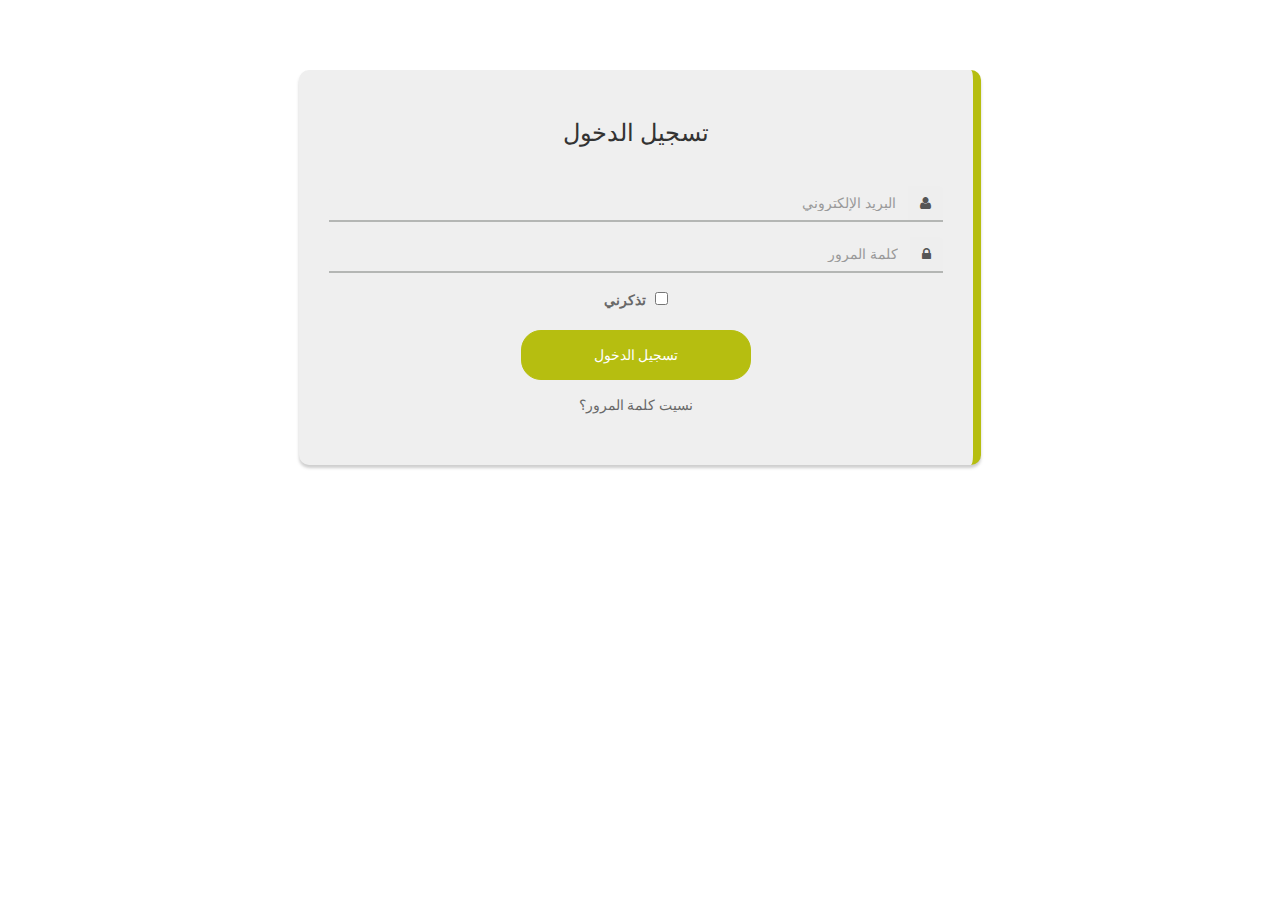
==== index.html @ e949795e "project" ====
﻿<!DOCTYPE html>
<html>
<head>

    <meta charset="utf-8">
    <meta http-equiv="X-UA-Compatible" content="IE=edge">
    <meta name="viewport" content="width=device-width, initial-scale=1">
    <meta name="description" content="">
    <meta name="author" content="">

    <!-- Bootstrap Core CSS -->
    <link href="css/bootstrap.min.css" rel="stylesheet">

    <!-- Stylesheets Font -->
    <link href="font-awesome/css/font-awesome.min.css" rel="stylesheet" />
    <!-- Stylesheets Custom -->
    <link href="css/index.css" rel="stylesheet" />

    <title></title>
    <meta charset="utf-8" />
</head>
<body>

    <section class="blog-wrapper">

        <!-- Page Content -->
        <div class="container">
            <div class="row main-content">
                <div class="col-lg-7 col-md-7 login-card">
                    <form action="index.html" method="post" novalidate="novalidate">
                        <div class="widget">
                            <div class="title">
                                <h3 class="title">تسجيل الدخول </h3>
                            </div>
                            <div class="message-alert">
                            </div>
                            <div class="form-group">
                                <div class="input-group">
                                    <input class="form-control input-validation-error input-login" id="Username" name="Username" placeholder="البريد الإلكتروني" type="text" />
                                    <span class="input-group-addon" style="border:none;"><i class="fa fa-user"></i></span>
                                </div>
                            </div>

                            <div class="form-group">
                                <div class="input-group">
                                    <input class="form-control input-validation-error input-login" id="Password" name="Password" placeholder="كلمة المرور" type="password" />
                                    <span class="input-group-addon" style="border:none;"><i class="fa fa-lock"></i></span>
                                </div>
                            </div>

                            <div class="form-group remember-div">
                                <label class="remember-lbl">تذكرني </label>
                                <input data-val="true" data-val-required="The RememberMe field is required." id="RememberMe" name="RememberMe" type="checkbox" value="true" class="valid">
                            </div>

                            <div class="form-group btn-div">
                                <button id="submit" type="submit" class="btn btn-primary btn-login">تسجيل الدخول</button>
                            </div>

                            <div class="reset-div">
                                <a class="reset-pass" href="#">نسيت كلمة المرور؟ </a>
                            </div>

                        </div>
                    </form>

                </div>
            </div>

        </div>
    </section>
    <!-- /.container -->
    <!-- jQuery -->
    <script src="js/jquery.js"></script>
    <!-- Bootstrap Core JavaScript -->
    <script src="js/bootstrap.min.js"></script>
    <!-- Custom JavaScript -->
    <script src="js/index.js"></script>
</body>
</html>
---- css/index.css ----
﻿.main-content {
    margin-top: 70px;
}

.login-card {
    float: none;
    margin: 0 auto;
    background-color: #efefef;
    border-radius: 10px;
    border: 1px;
    padding: 10px;
    box-shadow: 0 3px 3px 0 #88888869;
    border-right: 8px solid #b6be10;
}

h3.title {
    text-align: center;
    margin: 40px;
}

.input-group {
    margin-right: 20px;
    margin-left: 20px;
    border-bottom: 2px solid #b4b6b4;
}

.alert-danger {
    margin: 20px;
    text-align: right;
}

.input-login {
    border: none;
    background-color: #efefef;
    box-shadow: none;
    -webkit-box-shadow: none;
    text-align: right;
}

.remember-div {
    text-align: center;
}

.remember-lbl {
    margin-right: 5px;
    color: #686868;
}

.btn-div {
    text-align: center;
}

.btn-login {
    width: 230px;
    height: 50px;
    border-radius: 20px;
    background-color: #b6be10;
    border-color: #b6be10;
}

.reset-div {
    text-align: center;
    padding-bottom: 40px;
}

.reset-pass {
    color: #686868;
}
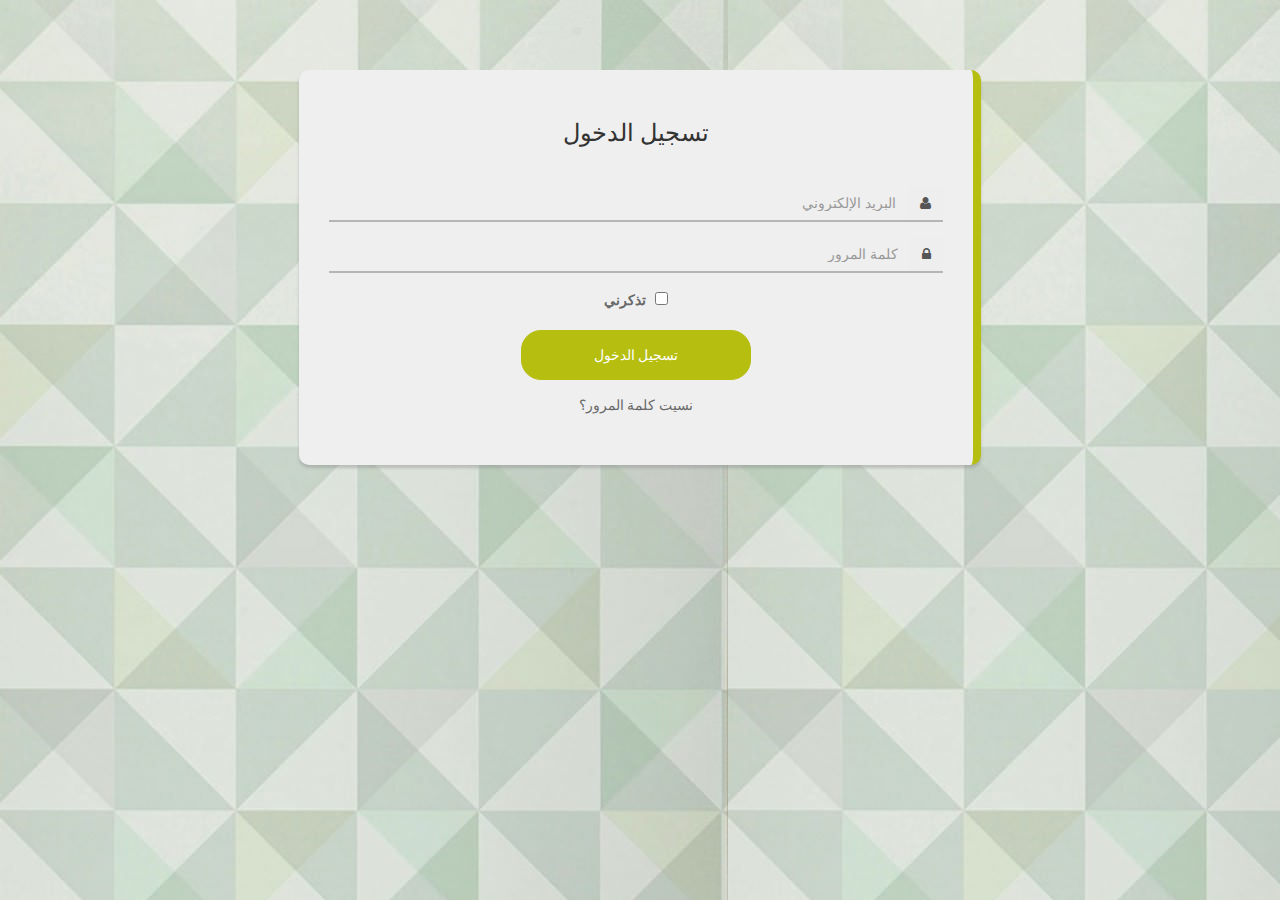
==== commit 6abcbd2f: "add background" ====
--- a/index.html
+++ b/index.html
@@ -19,7 +19,7 @@
     <title></title>
     <meta charset="utf-8" />
 </head>
-<body>
+<body style="background-image: url(pattren.jpg);">
 
     <section class="blog-wrapper">
 
